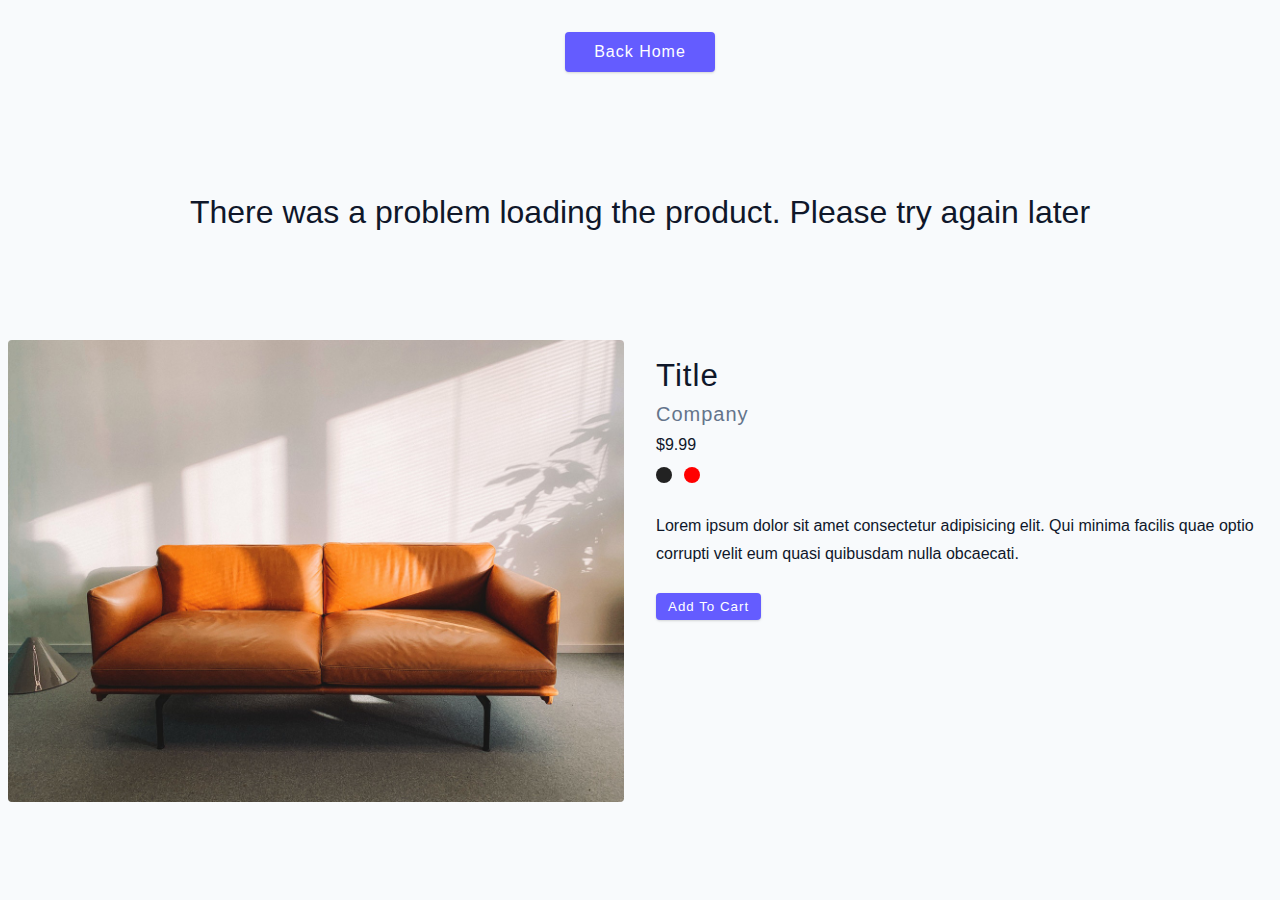
==== product.html @ ab352c69 "fetching product" ====
<!DOCTYPE html>
<html lang="en">
  <head>
    <meta charset="UTF-8" />
    <meta http-equiv="X-UA-Compatible" content="IE=edge" />
    <meta name="viewport" content="width=device-width, initial-scale=1.0" />
    <title>Single Product</title>
    <link rel="stylesheet" href="/style.css" />
  </head>
  <body>
    <a href="index.html" class="btn home-link">back home</a>
    <section class="product"></section>
    <div class="product-wrapper">
      <img src="./couch.jpg" class="img" alt="" />
      <div class="product-info">
        <h3>title</h3>
        <h5>company</h5>
        <span>$9.99</span>
        <div class="colors">
          <span class="product-color"></span>
          <span class="product-color" style="background: red"></span>
        </div>
        <p>
          Lorem ipsum dolor sit amet consectetur adipisicing elit. Qui minima
          facilis quae optio corrupti velit eum quasi quibusdam nulla obcaecati.
        </p>
        <button class="btn">add to cart</button>
      </div>
    </div>
    <script src="./product.js"></script>
  </body>
</html>
---- style.css ----
*,
::after,
::before {
  box-sizing: border-box;
}

html {
  font-size: 100%;
} /*16px*/

:root {
  /* colors */
  --primary-100: #e2e0ff;
  --primary-200: #c1beff;
  --primary-300: #a29dff;
  --primary-400: #837dff;
  --primary-500: #645cff;
  --primary-600: #504acc;
  --primary-700: #3c3799;
  --primary-800: #282566;
  --primary-900: #141233;

  /* grey */
  --grey-50: #f8fafc;
  --grey-100: #f1f5f9;
  --grey-200: #e2e8f0;
  --grey-300: #cbd5e1;
  --grey-400: #94a3b8;
  --grey-500: #64748b;
  --grey-600: #475569;
  --grey-700: #334155;
  --grey-800: #1e293b;
  --grey-900: #0f172a;
  /* rest of the colors */
  --black: #222;
  --white: #fff;
  --red-light: #f8d7da;
  --red-dark: #842029;
  --green-light: #d1e7dd;
  --green-dark: #0f5132;

  /* fonts  */
  --small-text: 0.875rem;
  --extra-small-text: 0.7em;
  /* rest of the vars */
  --backgroundColor: var(--grey-50);
  --textColor: var(--grey-900);
  --borderRadius: 0.25rem;
  --letterSpacing: 1px;
  --transition: 0.3s ease-in-out all;
  --max-width: 1120px;
  --fixed-width: 600px;

  /* box shadow*/
  --shadow-1: 0 1px 3px 0 rgba(0, 0, 0, 0.1), 0 1px 2px 0 rgba(0, 0, 0, 0.06);
  --shadow-2: 0 4px 6px -1px rgba(0, 0, 0, 0.1),
    0 2px 4px -1px rgba(0, 0, 0, 0.06);
  --shadow-3: 0 10px 15px -3px rgba(0, 0, 0, 0.1),
    0 4px 6px -2px rgba(0, 0, 0, 0.05);
  --shadow-4: 0 20px 25px -5px rgba(0, 0, 0, 0.1),
    0 10px 10px -5px rgba(0, 0, 0, 0.04);
}

body {
  background: var(--backgroundColor);
  font-family: -apple-system, BlinkMacSystemFont, "Segoe UI", Roboto, Oxygen,
    Ubuntu, Cantarell, "Open Sans", "Helvetica Neue", sans-serif;
  font-weight: 400;
  line-height: 1.75;
  color: var(--textColor);
}

p {
  margin-bottom: 1.5rem;
  max-width: 40em;
}

h1,
h2,
h3,
h4,
h5 {
  margin: 0;
  margin-bottom: 1.38rem;
  font-weight: 400;
  line-height: 1.3;
  text-transform: capitalize;
  letter-spacing: var(--letterSpacing);
}

h1 {
  margin-top: 0;
  font-size: 3.052rem;
}

h2 {
  font-size: 2.441rem;
}

h3 {
  font-size: 1.953rem;
}

h4 {
  font-size: 1.563rem;
}

h5 {
  font-size: 1.25rem;
}

small,
.text-small {
  font-size: var(--small-text);
}

a {
  text-decoration: none;
}
ul {
  list-style-type: none;
  padding: 0;
}

.img {
  width: 100%;
  display: block;
  object-fit: cover;
}
/* buttons */

.btn {
  cursor: pointer;
  color: var(--white);
  background: var(--primary-500);
  border: transparent;
  border-radius: var(--borderRadius);
  letter-spacing: var(--letterSpacing);
  padding: 0.375rem 0.75rem;
  box-shadow: var(--shadow-1);
  transition: var(--transition);
  text-transform: capitalize;
  display: inline-block;
}
.btn:hover {
  background: var(--primary-700);
  box-shadow: var(--shadow-3);
}

@keyframes spinner {
  to {
    transform: rotate(360deg);
  }
}

.loading {
  width: 6rem;
  height: 6rem;
  border: 5px solid var(--grey-400);
  border-radius: 50%;
  border-top-color: var(--primary-500);
  animation: spinner 0.6s linear infinite;
}
.loading {
  margin: 0 auto;
  margin-top: 4rem;
}
/* title */

.title {
  text-align: center;
  margin-bottom: 3rem;
}

.title-underline {
  background: var(--primary-500);
  width: 7rem;
  height: 0.25rem;
  margin: 0 auto;
  margin-top: -1rem;
}
/*
=============== 
Products 
===============
*/
.products {
  padding: 5rem 0;
}
.products-center {
  width: 90vw;
  max-width: 1170px;
  margin: 0 auto;
}
.products-container {
  display: grid;
  gap: 2rem;
}
.single-product-img {
  border-radius: var(--borderRadius);
  height: 15rem;
}
.single-product footer {
  padding: 0.75rem 0;
  text-align: center;
}
.single-product .name {
  margin-bottom: 0.25rem;
  text-transform: capitalize;
  letter-spacing: var(--letterSpacing);
  color: var(--grey-500);
}
.single-product .price {
  margin-bottom: 0;
  color: var(--grey-700);
  font-weight: 700;
  font-size: 1rem;
  letter-spacing: var(--letterSpacing);
}

@media screen and (min-width: 768px) {
  .products-container {
    grid-template-columns: repeat(2, 1fr);
  }
  .single-product-img {
    height: 10rem;
  }
  .single-product .name {
    font-size: 0.85rem;
  }
  .single-product .price {
    font-size: 0.85rem;
  }
  .single-product {
    margin-bottom: 0;
  }
}
@media screen and (min-width: 1000px) {
  .products-container {
    grid-template-columns: repeat(3, 1fr);
  }
}

.error {
  text-align: center;
  font-size: 2rem;
}

/*
=============== 
Single Product
===============
*/
.home-link {
  display: block;
  width: 150px;
  margin: 2rem auto;
  text-align: center;
}
.product {
  padding: 5rem 0;
  width: 90vw;
  max-width: 1170px;
  margin: 0 auto;
}
.product-loading {
  text-align: center;
}

.product-wrapper img {
  height: 15rem;
  border-radius: var(--borderRadius);
}

.product-color {
  display: inline-block;
  width: 1rem;
  height: 1rem;
  border-radius: 50%;
  background: #222;
  margin: 0.5rem 0.5rem 0.25rem 0;
}

.product-info {
  padding-top: 1rem;
}
.product-info h3 {
  margin: 0;
  margin-bottom: 0.25rem;
}
.product-info h5 {
  color: var(--grey-500);
  margin: 0;
  margin-bottom: 0.25rem;
}
.product span {
  color: var(--grey-800);
}

.product p {
  margin: 0;
  margin-bottom: 1.25rem;
}

@media screen and (min-width: 768px) {
  .product-wrapper {
    display: grid;
    grid-template-columns: 1fr 1fr;
    column-gap: 2rem;
  }
  .product-wrapper img {
    height: 100%;
    max-height: 500px;
  }
}
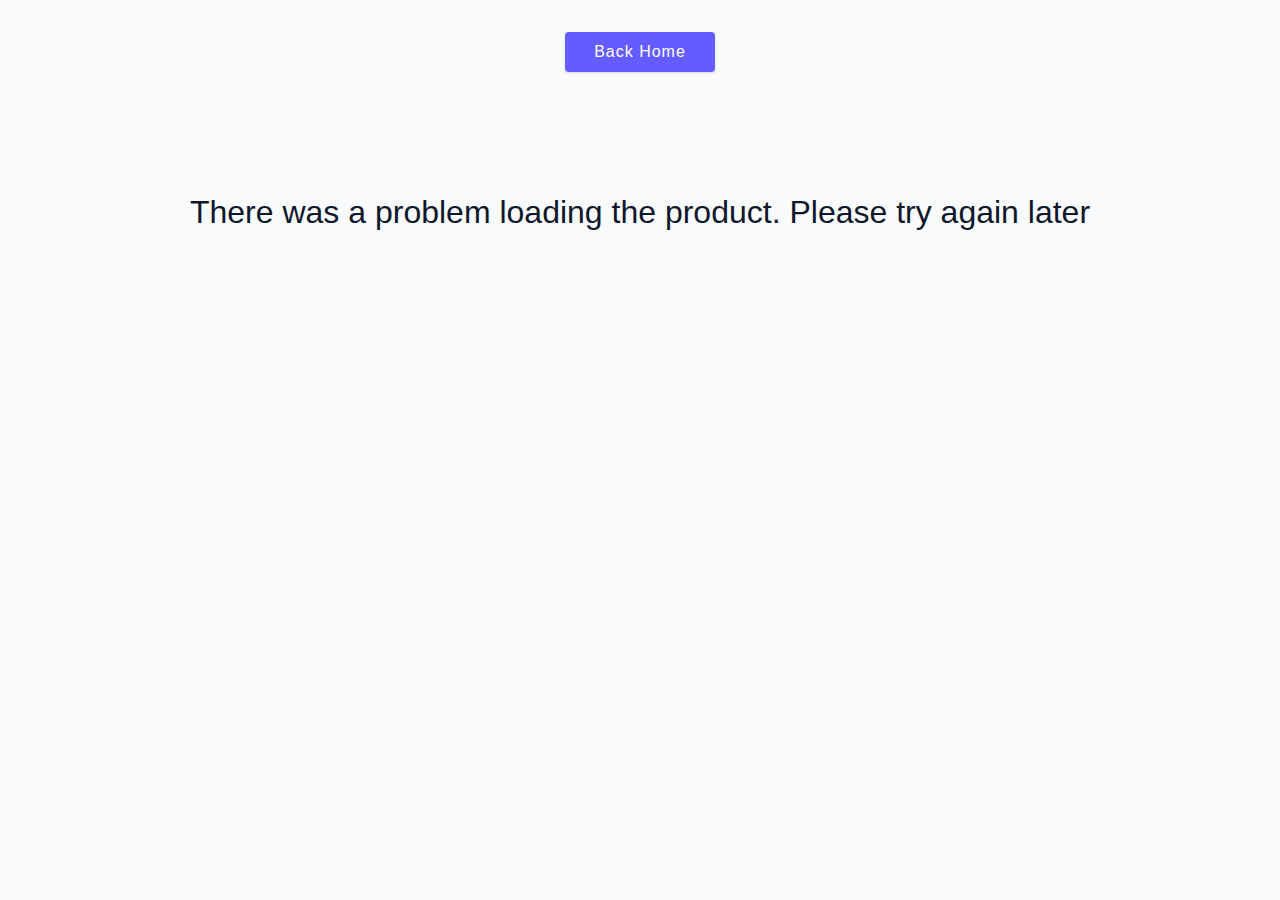
==== commit 1f9a2ff2: "displaying single products" ====
--- a/product.html
+++ b/product.html
@@ -10,23 +10,7 @@
   <body>
     <a href="index.html" class="btn home-link">back home</a>
     <section class="product"></section>
-    <div class="product-wrapper">
-      <img src="./couch.jpg" class="img" alt="" />
-      <div class="product-info">
-        <h3>title</h3>
-        <h5>company</h5>
-        <span>$9.99</span>
-        <div class="colors">
-          <span class="product-color"></span>
-          <span class="product-color" style="background: red"></span>
-        </div>
-        <p>
-          Lorem ipsum dolor sit amet consectetur adipisicing elit. Qui minima
-          facilis quae optio corrupti velit eum quasi quibusdam nulla obcaecati.
-        </p>
-        <button class="btn">add to cart</button>
-      </div>
-    </div>
+
     <script src="./product.js"></script>
   </body>
 </html>
